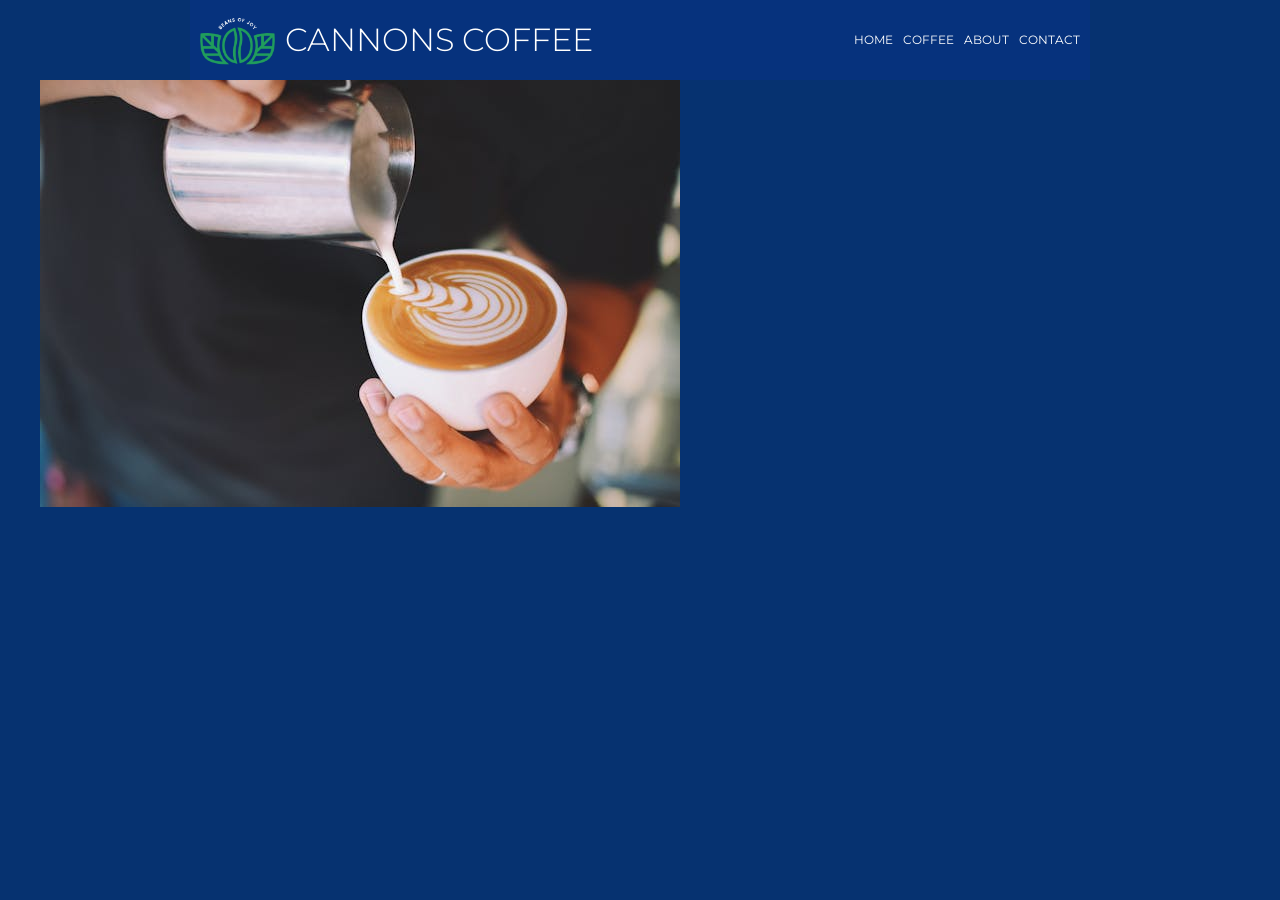
==== latte.html @ d1c2d3db "initial commit" ====
<!DOCTYPE html>
<html lang="en">

<head>
    <meta charset="UTF-8">
    <meta name="viewport" content="width=device-width, initial-scale=1.0">
    <title>Document</title>
    <link rel="stylesheet" href="css/styles.css">
</head>

<body>

    <header>
        <img src="images/logonav.png" alt="Cannons Coffee Logo, Beans of Joy" />
        <h1> CANNONS COFFEE </h1>
        <nav>
            <a href="index.html"> Home </a>
            <a href="latte.html"> Coffee </a>
            <a href="https://www.starbucks.com/" target="_blank"> About </a>
            <a href="mailto:jc.8161984@gmail.com"> Contact </a>
        </nav>
    </header>

    <div class="container">
<img src="images/late.jpg" alt="Cannons Coffee Logo, Beans of Joy" />
    </div>

</body>

</html>
---- css/styles.css ----
@import url('https://fonts.googleapis.com/css2?family=Montserrat:ital,wght@0,100..900;1,100..900&family=Nunito+Sans:ital,opsz,wght@0,6..12,200..1000;1,6..12,200..1000&family=Ovo&display=swap');

:root {
  --black: #000000;
  --Catalina: #06327d;
  --Bluetiful: #2b70e4;
  --Vegan: #209d5c;
  --Sunglow: #ffd034;
  --white: #ffffff;
  --LightBlue: #cadbf8;
  --line-height: 1.1667;
  --font-weight: 300;
  --text-transform: uppercase;
}

html {
  box-sizing: border-box;
}

*,
*:before,
*:after {
  box-sizing: inherit;
}

body {
  color: var(--black);
  background-color: #063270;
  font-family: "Montserrat", sans-serif;
  font-size: 1.125rem;
  line-height: 1.5;
  margin: 0;
}

h1 {
    font-size: 3rem;
    line-height: var(--line-height);
    font-weight: var(--font-weight);
    text-transform: var(--text-transform);
    margin: 0;
}

h2 {
    font-size: 2.5rem;
    line-height: var(--line-height);
    font-weight: var(--font-weight);
    text-transform: var(--text-transform);
}

h3 {
    font-size: 1.75rem;
    line-height: var(--line-height);
    font-weight: var(--font-weight);
}

.container {
    max-width: 1200px;
    margin: 0 auto;
}

/* ___________________________________________________________ */
/* Mobile (max-width: 649px) */
header {
    background-color: var(--Catalina);
    color: var(--white);
    text-align: center;
    padding: 20px;
}

header img {
    display: block;
    width: 70px;
    margin: 0 auto;
}

header h1 {
    margin: 10px auto;
}

nav {
    display: flex;
    flex-wrap: wrap;
    justify-content: center;
    gap: 10px;
    max-width: 220px;
    margin: 0 auto;
}

nav a {
    color: var(--white);
    text-decoration: none;
    text-transform: uppercase;
}

.opening {
    background-color: var(--white);
    padding: 35px 20px;
     border-top: 4px solid var(--Sunglow);
}

.opening img {
    display: block;
    width: 100%;
    height: auto;
}

.opening h2 {
    margin: 25px 0;
}

.opening p {
    margin-bottom: 25px;
}

.button {
    display: inline-block;
    background-color: var(--Vegan);
    color: var(--white);
    border-radius: 8px;
    text-decoration: none;
    text-transform: uppercase;
    padding: 4px 12px;
}

/* _________________________________________________ */
/* Tablet */
@media (min-width: 650px) {
    header {
        display: flex;
        flex-wrap: wrap;
        align-items: center;
        justify-content: center;
        column-gap: 15px;
        row-gap: 10px;
        padding: 20px;
    }

    header img {
        width: 100px;
        margin: 0;
    }

    header h1 {
        max-width: none;
        margin: 0;
        white-space: nowrap;
    }

    nav {
        width: 100%;
        max-width: none;
        margin: 0;
        gap: 20px;
    }

.opening {
    display: flex;
    align-items: stretch;
    gap: 0;
    padding: 0;
}

.opening img {
    width: 50%;
    height: auto;
    object-fit: cover;
}

.opening-text {
    flex: 1;
    min-width: 0;
    padding: 20px 15px;
}
/* _________________________________________________ */
/* Desktop */
@media (min-width: 1000px) {

    header {
        max-width: 900px;
        margin: 0 auto;
        flex-wrap: nowrap;
        justify-content: space-between;
        gap: 10px;
        padding: 15px 10px;
    }

    header img {
        width: 75px;
    }

    header h1 {
        font-size: 2rem;
    }

    nav {
        width: auto;
        flex-wrap: nowrap;
        margin-left: auto;
        gap: 10px;
    }

    nav a {
        font-size: 0.75rem;
    }

    .opening {
        max-width: 900px;
        margin: 0 auto;
        align-items: center;
        padding: 0;
    }

    .opening img {
        width: 50%;
        object-fit: cover;
    }

    .opening-text {
        flex: 1;
        padding: 20px 15px;
    }
}
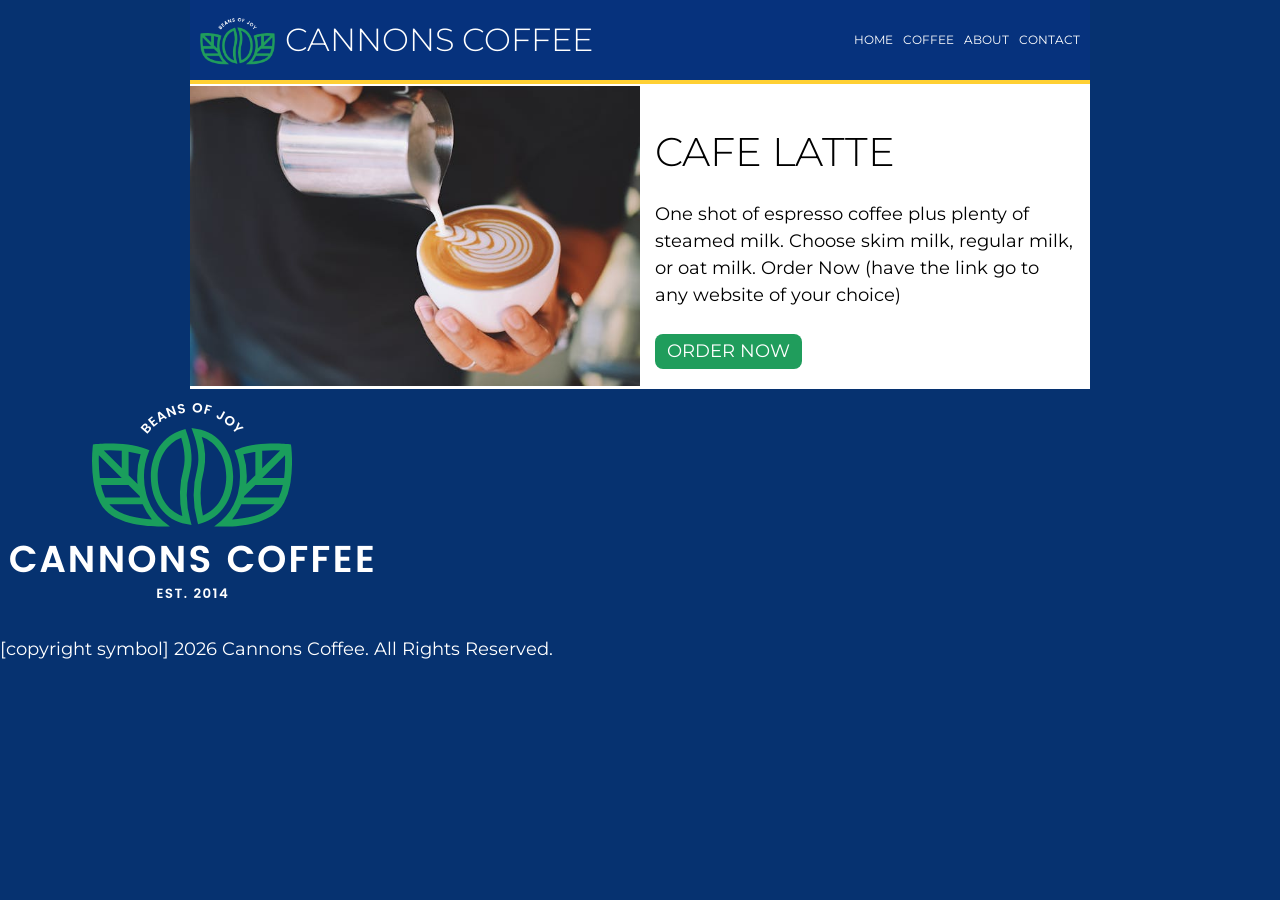
==== commit 8cd4a237: "update html" ====
--- a/latte.html
+++ b/latte.html
@@ -21,8 +21,26 @@
         </nav>
     </header>
 
-    <div class="container">
-<img src="images/late.jpg" alt="Cannons Coffee Logo, Beans of Joy" />
+
+    <div class="lattep">
+        <main>
+            <section class="opening">
+                <img src="images/late.jpg" alt="Coffee in a cup" />
+                <div class="opening-text">
+                    <h2> Cafe Latte </h2>
+                    <p> One shot of espresso coffee plus plenty of steamed milk. Choose skim milk, regular milk, or oat
+                        milk. Order Now (have the link go to any website of your choice) </p>
+                    <a class="button" href="https://www.dunkindonuts.com/" target="_blank" rel="noopener noreferrer">
+                        ORDER NOW </a>
+                </div>
+            </section>
+        </main>
+
+        <footer>
+            <img src="images/logofooter.png" alt="Cannons Coffee, Beans of Joy! Est. 2014" />
+            <p> [copyright symbol] 2026 Cannons Coffee. All Rights Reserved. </p>
+        </footer>
+
     </div>
 
 </body>
--- a/css/styles.css
+++ b/css/styles.css
@@ -122,6 +122,20 @@
     padding: 4px 12px;
 }
 
+footer {
+
+}
+
+footer img {
+    
+}
+
+footer p {
+color: var(--white);
+}
+
+
+
 /* _________________________________________________ */
 /* Tablet */
 @media (min-width: 650px) {
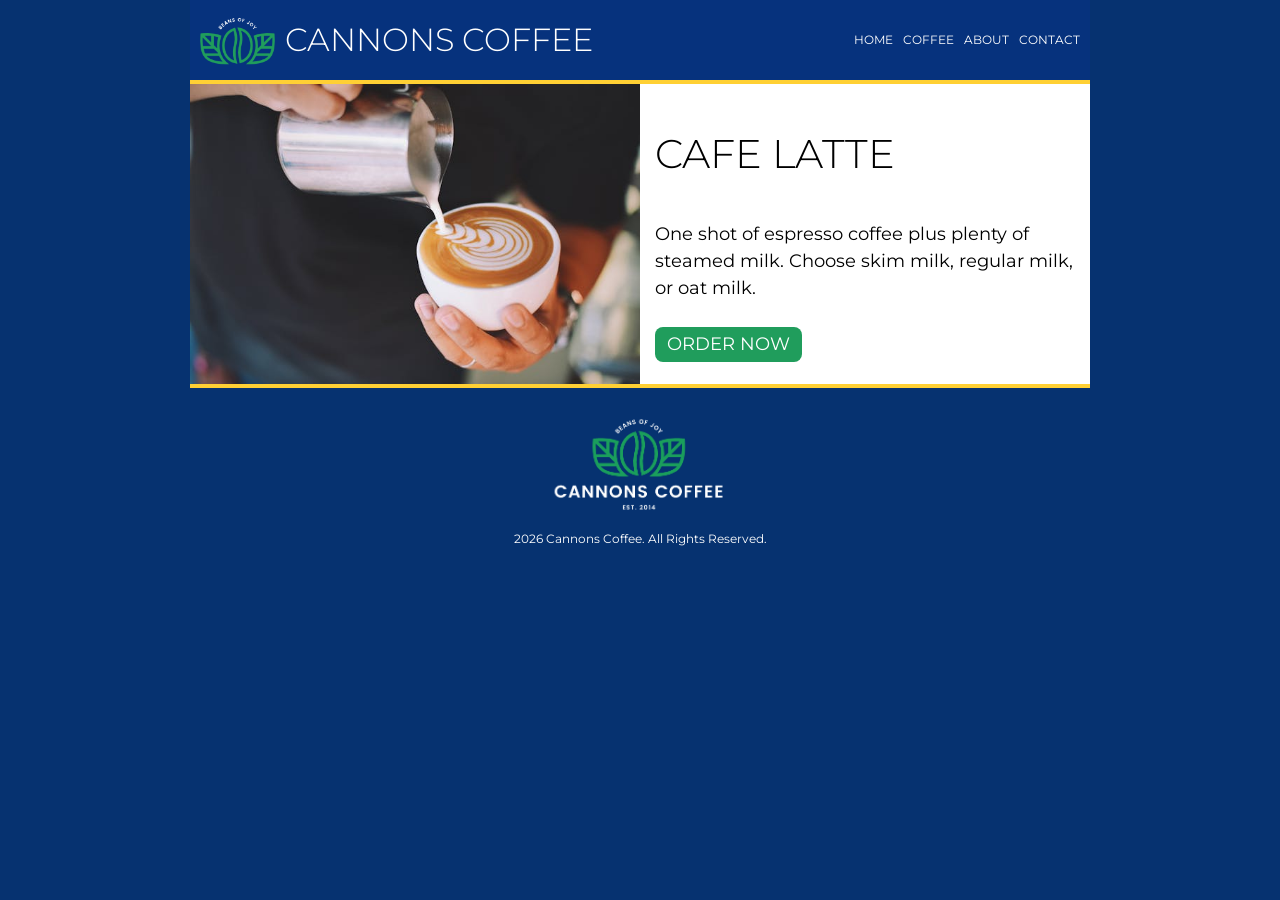
==== commit 618422d7: "changes to css" ====
--- a/latte.html
+++ b/latte.html
@@ -4,32 +4,31 @@
 <head>
     <meta charset="UTF-8">
     <meta name="viewport" content="width=device-width, initial-scale=1.0">
-    <title>Document</title>
+    <title> Latte Homepage </title>
     <link rel="stylesheet" href="css/styles.css">
 </head>
 
 <body>
+    <div class="container">
+        
+        <header>
+            <img src="images/logonav.png" alt="Cannons Coffee Logo, Beans of Joy" />
+            <h1> CANNONS COFFEE </h1>
+            <nav>
+                <a href="index.html"> Home </a>
+                <a href="latte.html"> Coffee </a>
+                <a href="https://www.starbucks.com/" target="_blank"> About </a>
+                <a href="mailto:jc.8161984@gmail.com"> Contact </a>
+            </nav>
+        </header>
 
-    <header>
-        <img src="images/logonav.png" alt="Cannons Coffee Logo, Beans of Joy" />
-        <h1> CANNONS COFFEE </h1>
-        <nav>
-            <a href="index.html"> Home </a>
-            <a href="latte.html"> Coffee </a>
-            <a href="https://www.starbucks.com/" target="_blank"> About </a>
-            <a href="mailto:jc.8161984@gmail.com"> Contact </a>
-        </nav>
-    </header>
-
-
-    <div class="lattep">
         <main>
-            <section class="opening">
+            <section class="openingsection">
                 <img src="images/late.jpg" alt="Coffee in a cup" />
                 <div class="opening-text">
                     <h2> Cafe Latte </h2>
                     <p> One shot of espresso coffee plus plenty of steamed milk. Choose skim milk, regular milk, or oat
-                        milk. Order Now (have the link go to any website of your choice) </p>
+                        milk. </p>
                     <a class="button" href="https://www.dunkindonuts.com/" target="_blank" rel="noopener noreferrer">
                         ORDER NOW </a>
                 </div>
@@ -38,11 +37,10 @@
 
         <footer>
             <img src="images/logofooter.png" alt="Cannons Coffee, Beans of Joy! Est. 2014" />
-            <p> [copyright symbol] 2026 Cannons Coffee. All Rights Reserved. </p>
+            <p> 2026 Cannons Coffee. All Rights Reserved. </p>
         </footer>
 
     </div>
-
 </body>
 
 </html>
--- a/css/styles.css
+++ b/css/styles.css
@@ -74,7 +74,13 @@
 }
 
 header h1 {
+    font-size: 1.75rem;
+    max-width: 220px;
     margin: 10px auto;
+}
+
+h3 {
+    font-weight: bold;
 }
 
 nav {
@@ -90,25 +96,27 @@
     color: var(--white);
     text-decoration: none;
     text-transform: uppercase;
-}
-
-.opening {
+    font-size: 0.75rem;
+}
+
+.openingsection {
     background-color: var(--white);
     padding: 35px 20px;
-     border-top: 4px solid var(--Sunglow);
-}
-
-.opening img {
+    border-top: 4px solid var(--Sunglow);
+       border-bottom: 4px solid var(--Sunglow);
+}
+
+.openingsection img {
     display: block;
     width: 100%;
     height: auto;
 }
 
-.opening h2 {
+.openingsection h2 {
     margin: 25px 0;
 }
 
-.opening p {
+.openingsection p {
     margin-bottom: 25px;
 }
 
@@ -122,22 +130,72 @@
     padding: 4px 12px;
 }
 
+.ourcoffee {
+    background-color: var(--LightBlue);
+    padding: 25px 20px;
+}
+
+.ourcoffee h2 {
+    margin: 15px 0 35px;
+}
+
+.coffee-items {
+    display: flex;
+    flex-direction: column;
+    gap: 25px;
+}
+
+.coffee-item {
+    min-width: 0;
+}
+
+.coffee-item h3 {
+    margin: 15px 0;
+}
+
+.coffee-item img {
+    display: block;
+    width: 100%;
+    height: auto;
+    border-radius: 8px;
+}
+
+.coffee-item p {
+    font-size: 0.875rem;
+    line-height: 1.5;
+}
+
+.button1 {
+    display: inline-block;
+    background-color: var(--Catalina);
+    color: var(--white);
+    border-radius: 8px;
+    text-decoration: none;
+    text-transform: uppercase;
+    padding: 4px 12px;
+}
+
 footer {
-
+    text-align: center;
+    padding: 25px 20px;
 }
 
 footer img {
-    
+    display: block;
+    width: 180px;
+    max-width: 100%;
+    height: auto;
+    margin: 0 auto;
 }
 
 footer p {
-color: var(--white);
-}
-
-
-
-/* _________________________________________________ */
-/* Tablet */
+    color: var(--white);
+    font-size: 0.75rem;
+    margin-top: 15px;
+}
+
+/* __________________________________________ */
+/* Tablet (min-width: 650px) */
 @media (min-width: 650px) {
     header {
         display: flex;
@@ -155,6 +213,7 @@
     }
 
     header h1 {
+        font-size: 2rem;
         max-width: none;
         margin: 0;
         white-space: nowrap;
@@ -167,28 +226,48 @@
         gap: 20px;
     }
 
-.opening {
-    display: flex;
-    align-items: stretch;
-    gap: 0;
-    padding: 0;
-}
-
-.opening img {
-    width: 50%;
-    height: auto;
-    object-fit: cover;
-}
-
-.opening-text {
-    flex: 1;
-    min-width: 0;
-    padding: 20px 15px;
-}
-/* _________________________________________________ */
-/* Desktop */
+    nav a {
+        font-size: 1rem;
+    }
+
+    .openingsection {
+        display: flex;
+        align-items: stretch;
+        gap: 0;
+        padding: 0;
+    }
+
+    .openingsection img {
+        width: 50%;
+        height: auto;
+        object-fit: cover;
+    }
+
+    .opening-text {
+        flex: 1;
+        min-width: 0;
+        padding: 20px 15px;
+    }
+
+    .coffee-items {
+        flex-direction: row;
+        flex-wrap: wrap;
+        gap: 20px;
+    }
+
+    .coffee-item {
+        flex: 0 0 calc((100% - 20px) / 2);
+    }
+
+    .coffee-item img {
+        height: 180px;
+        object-fit: cover;
+    }
+}
+
+/* __________________________________________ */
+/* Desktop (min-width: 1000px) */
 @media (min-width: 1000px) {
-
     header {
         max-width: 900px;
         margin: 0 auto;
@@ -217,14 +296,14 @@
         font-size: 0.75rem;
     }
 
-    .opening {
+    .openingsection {
         max-width: 900px;
         margin: 0 auto;
-        align-items: center;
+        align-items: stretch;
         padding: 0;
     }
 
-    .opening img {
+    .openingsection img {
         width: 50%;
         object-fit: cover;
     }
@@ -232,5 +311,71 @@
     .opening-text {
         flex: 1;
         padding: 20px 15px;
+        display: flex;
+        flex-direction: column;
+        align-items: flex-start;
+        justify-content: center;
+    }
+
+    .ourcoffee {
+        max-width: 900px;
+        margin: 0 auto;
+        padding: 25px 20px;
+        border-bottom: 4px solid var(--Sunglow);
+    }
+
+    .ourcoffee h2 {
+        margin: 15px 0 35px;
+    }
+
+    .coffee-items {
+        display: flex;
+        flex-direction: row;
+        flex-wrap: nowrap;
+        gap: 12px;
+    }
+
+    .coffee-item {
+        flex: 1;
+        min-width: 0;
+    }
+
+    .coffee-item h3 {
+        font-size: 1rem;
+        font-weight: 700;
+        white-space: nowrap;
+        margin: 15px 0;
+    }
+
+    .coffee-item img {
+        display: block;
+        width: 100%;
+        height: 135px;
+        object-fit: cover;
+        border-radius: 8px;
+    }
+
+    .coffee-item p {
+        font-size: 0.875rem;
+        line-height: 1.5;
+    }
+
+    .coffee-item .button1 {
+        font-size: 0.65rem;
+        white-space: nowrap;
+        padding: 5px 8px;
+    }
+
+    footer {
+        text-align: center;
+        padding: 25px 20px;
+    }
+
+    footer img {
+        width: 180px;
+    }
+
+    footer p {
+        font-size: 0.75rem;
     }
 }
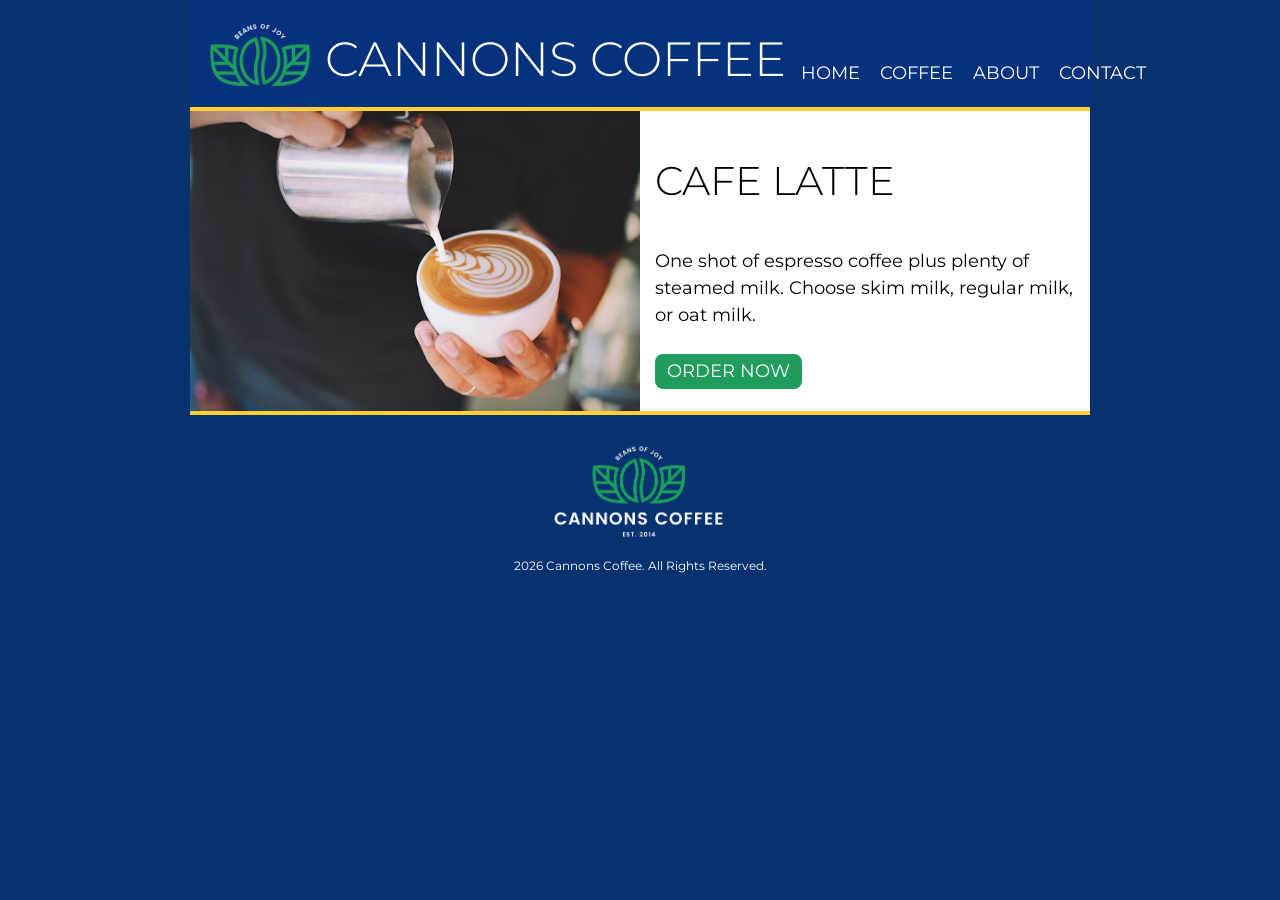
==== commit acd94437: "changes to css" ====
--- a/latte.html
+++ b/latte.html
@@ -1,10 +1,9 @@
 <!DOCTYPE html>
 <html lang="en">
-
 <head>
     <meta charset="UTF-8">
     <meta name="viewport" content="width=device-width, initial-scale=1.0">
-    <title> Latte Homepage </title>
+    <title> Latte </title>
     <link rel="stylesheet" href="css/styles.css">
 </head>
 
@@ -23,7 +22,7 @@
         </header>
 
         <main>
-            <section class="openingsection">
+            <section class="opening">
                 <img src="images/late.jpg" alt="Coffee in a cup" />
                 <div class="opening-text">
                     <h2> Cafe Latte </h2>
@@ -42,5 +41,4 @@
 
     </div>
 </body>
-
 </html>
--- a/css/styles.css
+++ b/css/styles.css
@@ -73,8 +73,8 @@
     margin: 0 auto;
 }
 
-header h1 {
-    font-size: 1.75rem;
+h1 {
+    /* font-size: 1.75rem; */
     max-width: 220px;
     margin: 10px auto;
 }
@@ -96,27 +96,27 @@
     color: var(--white);
     text-decoration: none;
     text-transform: uppercase;
-    font-size: 0.75rem;
-}
-
-.openingsection {
+    /* font-size: 0.75rem; */
+}
+
+.opening {
     background-color: var(--white);
     padding: 35px 20px;
     border-top: 4px solid var(--Sunglow);
-       border-bottom: 4px solid var(--Sunglow);
-}
-
-.openingsection img {
+    border-bottom: 4px solid var(--Sunglow);
+}
+
+.opening img {
     display: block;
     width: 100%;
     height: auto;
 }
 
-.openingsection h2 {
+h2 {
     margin: 25px 0;
 }
 
-.openingsection p {
+.opening p {
     margin-bottom: 25px;
 }
 
@@ -213,7 +213,6 @@
     }
 
     header h1 {
-        font-size: 2rem;
         max-width: none;
         margin: 0;
         white-space: nowrap;
@@ -226,27 +225,23 @@
         gap: 20px;
     }
 
-    nav a {
-        font-size: 1rem;
-    }
-
-    .openingsection {
+    .opening {
         display: flex;
         align-items: stretch;
         gap: 0;
         padding: 0;
     }
 
-    .openingsection img {
+    .opening img {
         width: 50%;
         height: auto;
-        object-fit: cover;
+        /* object-fit: cover; */
     }
 
     .opening-text {
-        flex: 1;
+        /* flex: 1; */
         min-width: 0;
-        padding: 20px 15px;
+        padding: 20px;
     }
 
     .coffee-items {
@@ -260,8 +255,8 @@
     }
 
     .coffee-item img {
-        height: 180px;
-        object-fit: cover;
+        /* height: 180px; */
+        /* object-fit: cover; */
     }
 }
 
@@ -273,40 +268,41 @@
         margin: 0 auto;
         flex-wrap: nowrap;
         justify-content: space-between;
-        gap: 10px;
-        padding: 15px 10px;
-    }
-
-    header img {
+        align-items: flex-end;
+        /* gap: 15px; */
+        /* padding: 15px 10px; */
+    }
+
+    /* header img {
         width: 75px;
-    }
-
-    header h1 {
+    } */
+
+    /* h1 {
         font-size: 2rem;
-    }
+    } */
 
     nav {
         width: auto;
         flex-wrap: nowrap;
         margin-left: auto;
-        gap: 10px;
-    }
-
-    nav a {
+        /* gap: 10px; */
+    }
+
+    /* nav a {
         font-size: 0.75rem;
-    }
-
-    .openingsection {
+    } */
+
+    .opening {
         max-width: 900px;
         margin: 0 auto;
         align-items: stretch;
-        padding: 0;
-    }
-
-    .openingsection img {
+        /* padding: 0; */
+    }
+
+    /* .opening img {
         width: 50%;
         object-fit: cover;
-    }
+    } */
 
     .opening-text {
         flex: 1;
@@ -352,16 +348,14 @@
         width: 100%;
         height: 135px;
         object-fit: cover;
-        border-radius: 8px;
-    }
-
-    .coffee-item p {
-        font-size: 0.875rem;
-        line-height: 1.5;
-    }
+        border-radius: 10px;
+    }
+
+    /* .coffee-item p {
+        /* line-height: 1.5; */
+    } */
 
     .coffee-item .button1 {
-        font-size: 0.65rem;
         white-space: nowrap;
         padding: 5px 8px;
     }
@@ -374,8 +368,4 @@
     footer img {
         width: 180px;
     }
-
-    footer p {
-        font-size: 0.75rem;
-    }
 }
